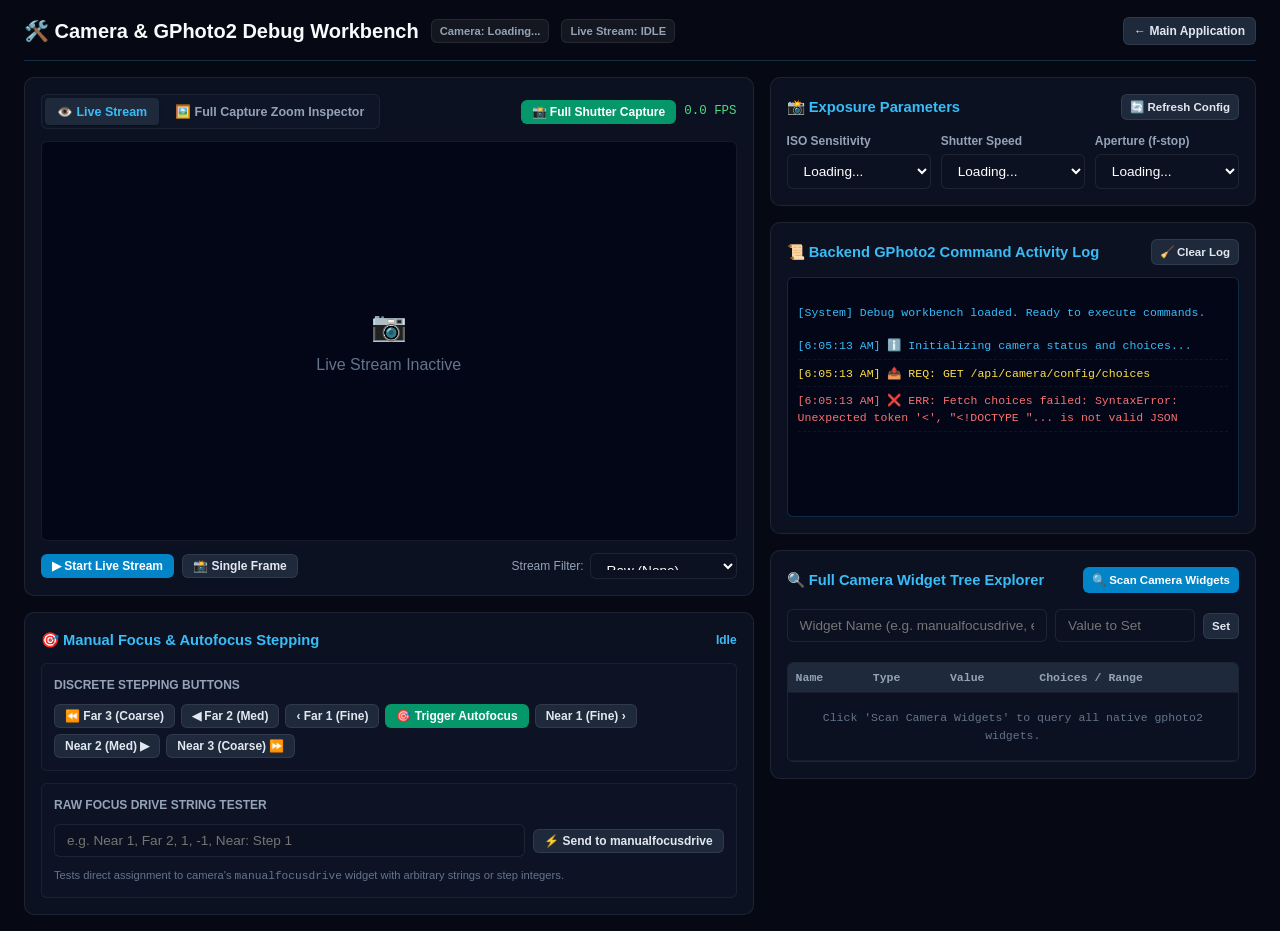
==== frontend/debug_camera.html @ 8d9a1edb "Add debug camera panel" ====
<!DOCTYPE html>
<html lang="en">
<head>
    <meta charset="UTF-8">
    <meta name="viewport" content="width=device-width, initial-scale=1.0">
    <title>CameraCommander — Camera & GPhoto2 Debug Workbench</title>
    <link rel="stylesheet" href="style.css?v=20260815_05">
    <style>
        body {
            background-color: #060913;
            color: #f1f5f9;
            margin: 0;
            padding: 16px 24px;
            font-family: var(--font-sans, system-ui, -apple-system, sans-serif);
        }
        .debug-header {
            display: flex;
            justify-content: space-between;
            align-items: center;
            padding-bottom: 14px;
            border-bottom: 1px solid rgba(56, 189, 248, 0.2);
            margin-bottom: 16px;
        }
        .debug-title-wrap {
            display: flex;
            align-items: center;
            gap: 12px;
        }
        .debug-title-wrap h1 {
            font-size: 1.25rem;
            font-weight: 700;
            margin: 0;
            color: #f8fafc;
        }
        .debug-grid {
            display: grid;
            grid-template-columns: 1.2fr 0.8fr;
            gap: 16px;
        }
        .debug-card {
            background: #0b1120;
            border: 1px solid var(--border-color);
            border-radius: var(--radius-md);
            padding: 16px;
            display: flex;
            flex-direction: column;
            gap: 12px;
        }
        .debug-card h3 {
            font-size: 0.92rem;
            font-weight: 600;
            margin: 0;
            color: #38bdf8;
            display: flex;
            justify-content: space-between;
            align-items: center;
        }
        .viewport-tabs {
            display: flex;
            gap: 4px;
            background: rgba(15, 23, 42, 0.8);
            padding: 3px;
            border-radius: var(--radius-sm);
            border: 1px solid rgba(255,255,255,0.06);
        }
        .tab-btn {
            background: transparent;
            border: none;
            color: var(--text-muted);
            font-size: 0.78rem;
            font-weight: 600;
            padding: 6px 12px;
            border-radius: 4px;
            cursor: pointer;
            transition: all 0.15s ease;
        }
        .tab-btn.active {
            background: #1e293b;
            color: #38bdf8;
            box-shadow: 0 1px 3px rgba(0,0,0,0.3);
        }
        .debug-stream-viewport {
            width: 100%;
            height: 400px;
            background: #020617;
            border: 1px solid rgba(255,255,255,0.08);
            border-radius: var(--radius-sm);
            display: flex;
            align-items: center;
            justify-content: center;
            position: relative;
            overflow: hidden;
            user-select: none;
        }
        .debug-stream-viewport canvas {
            max-width: 100%;
            max-height: 100%;
            object-fit: contain;
        }
        .zoomable-capture-wrapper {
            width: 100%;
            height: 100%;
            position: relative;
            overflow: hidden;
            cursor: grab;
            display: flex;
            align-items: center;
            justify-content: center;
            background: #000;
        }
        .zoomable-capture-wrapper:active {
            cursor: grabbing;
        }
        .zoomable-capture-img {
            max-width: none;
            max-height: none;
            transform-origin: 0 0;
            transition: transform 0.05s ease-out;
            position: absolute;
            top: 0;
            left: 0;
            pointer-events: none;
        }
        .capture-hud-overlay {
            position: absolute;
            top: 10px;
            left: 10px;
            background: rgba(15, 23, 42, 0.85);
            backdrop-filter: blur(4px);
            border: 1px solid rgba(255,255,255,0.1);
            border-radius: var(--radius-sm);
            padding: 6px 10px;
            font-size: 0.72rem;
            font-family: var(--font-mono);
            color: #cbd5e1;
            display: flex;
            flex-direction: column;
            gap: 2px;
            z-index: 10;
            pointer-events: none;
        }
        .zoom-controls-floating {
            position: absolute;
            bottom: 10px;
            right: 10px;
            background: rgba(15, 23, 42, 0.88);
            backdrop-filter: blur(6px);
            border: 1px solid rgba(255,255,255,0.12);
            border-radius: var(--radius-sm);
            padding: 4px 6px;
            display: flex;
            align-items: center;
            gap: 4px;
            z-index: 10;
        }
        .zoom-btn {
            background: #1e293b;
            border: 1px solid rgba(255,255,255,0.1);
            color: #f8fafc;
            font-size: 0.72rem;
            padding: 4px 8px;
            border-radius: 3px;
            cursor: pointer;
        }
        .zoom-btn:hover {
            background: #334155;
            color: #38bdf8;
        }
        .debug-focus-panel {
            background: rgba(15, 23, 42, 0.6);
            border: 1px solid rgba(255,255,255,0.06);
            border-radius: var(--radius-sm);
            padding: 12px;
            display: flex;
            flex-direction: column;
            gap: 10px;
        }
        .focus-row {
            display: flex;
            gap: 6px;
            flex-wrap: wrap;
            align-items: center;
        }
        .console-log-box {
            background: #020617;
            border: 1px solid rgba(56, 189, 248, 0.2);
            border-radius: var(--radius-sm);
            padding: 10px;
            font-family: var(--font-mono, monospace);
            font-size: 0.72rem;
            color: #38bdf8;
            height: 240px;
            overflow-y: auto;
            white-space: pre-wrap;
            line-height: 1.45;
        }
        .log-entry {
            margin-bottom: 6px;
            border-bottom: 1px dashed rgba(255,255,255,0.05);
            padding-bottom: 4px;
        }
        .log-req { color: #fde047; }
        .log-res-ok { color: #4ade80; }
        .log-res-err { color: #f87171; }
        .widget-table-wrap {
            max-height: 260px;
            overflow-y: auto;
            border: 1px solid var(--border-color);
            border-radius: var(--radius-sm);
            margin-top: 8px;
        }
        .widget-table {
            width: 100%;
            border-collapse: collapse;
            font-size: 0.72rem;
            font-family: var(--font-mono);
        }
        .widget-table th, .widget-table td {
            padding: 6px 8px;
            border-bottom: 1px solid rgba(255,255,255,0.05);
            text-align: left;
        }
        .widget-table th {
            background: #1e293b;
            color: var(--text-muted);
            position: sticky;
            top: 0;
        }
        .widget-table tr:hover {
            background: rgba(56, 189, 248, 0.08);
        }
        .raw-input-row {
            display: flex;
            gap: 8px;
            align-items: center;
        }
        @media (max-width: 1024px) {
            .debug-grid {
                grid-template-columns: 1fr;
            }
        }
    </style>
</head>
<body>

    <!-- Header -->
    <div class="debug-header">
        <div class="debug-title-wrap">
            <h1>🛠️ Camera & GPhoto2 Debug Workbench</h1>
            <span class="badge" id="dbgCameraModelBadge">Camera: Loading...</span>
            <span class="badge" id="dbgStreamStatusBadge">Live Stream: IDLE</span>
        </div>
        <div style="display:flex; gap:8px;">
            <a href="/" class="btn btn-secondary btn-sm">← Main Application</a>
        </div>
    </div>

    <div class="debug-grid">
        <!-- LEFT COLUMN: Live Stream & Full Capture Zoom Inspection & Focus Controls -->
        <div style="display: flex; flex-direction: column; gap: 16px;">
            
            <!-- Viewport Stage Card (Live Stream OR Full Resolution Capture Inspector) -->
            <div class="debug-card">
                <div style="display: flex; justify-content: space-between; align-items: center; flex-wrap: wrap; gap: 8px;">
                    <div class="viewport-tabs">
                        <button class="tab-btn active" id="tabLiveStream" onclick="switchViewportTab('live')">👁️ Live Stream</button>
                        <button class="tab-btn" id="tabFullCapture" onclick="switchViewportTab('capture')">🖼️ Full Capture Zoom Inspector</button>
                    </div>

                    <div style="display: flex; gap: 8px; align-items: center;">
                        <button class="btn btn-accent btn-sm" id="btnTakeFullCapture" onclick="takeFullDebugCapture()">📸 Full Shutter Capture</button>
                        <span id="dbgFpsLabel" style="font-family: var(--font-mono); font-size: 0.78rem; color: #4ade80;">0.0 FPS</span>
                    </div>
                </div>

                <!-- 1. Live Viewport -->
                <div class="debug-stream-viewport" id="dbgLiveStreamContainer">
                    <canvas id="dbgLiveCanvas" width="640" height="480"></canvas>
                    <div id="dbgPlaceholder" style="position:absolute; text-align:center; color:#64748b;">
                        <div style="font-size:1.8rem; margin-bottom:4px;">📷</div>
                        <div>Live Stream Inactive</div>
                    </div>
                </div>

                <!-- 2. Full Capture Zoom Inspector Viewport -->
                <div class="debug-stream-viewport" id="dbgFullCaptureContainer" style="display: none;">
                    <div class="zoomable-capture-wrapper" id="captureZoomWrapper">
                        <img id="dbgFullCaptureImg" class="zoomable-capture-img" src="" alt="Full Capture" />
                        <div id="dbgCapturePlaceholder" style="text-align:center; color:#64748b;">
                            <div style="font-size:2rem; margin-bottom:6px;">📸</div>
                            <div>No Full Capture Yet</div>
                            <div style="font-size: 0.75rem; margin-top: 4px; color: #475569;">Click "📸 Full Shutter Capture" to take and inspect a full-resolution photo.</div>
                        </div>
                    </div>

                    <!-- Telemetry Overlay -->
                    <div class="capture-hud-overlay" id="dbgCaptureHud" style="display: none;">
                        <div style="color: #38bdf8; font-weight: 600;" id="hudFilename">photo.jpg</div>
                        <div id="hudDimensions">-- × -- px</div>
                        <div id="hudExposure" style="color: #4ade80;">ISO -- | --s | f/--</div>
                    </div>

                    <!-- Floating Zoom Controls -->
                    <div class="zoom-controls-floating" id="dbgZoomControls" style="display: none;">
                        <button class="zoom-btn" id="btnToggleLockZoom" onclick="toggleLockZoom()" title="Keep current zoom level and pan position when taking new shots" style="color: #4ade80; border-color: rgba(74, 222, 128, 0.4);">🔒 Lock Zoom</button>
                        <button class="zoom-btn" onclick="adjustZoom(-0.25)">−</button>
                        <span id="lblZoomLevel" style="font-size: 0.72rem; font-family: var(--font-mono); min-width: 48px; text-align: center; color: #38bdf8;">100%</span>
                        <button class="zoom-btn" onclick="adjustZoom(+0.25)">+</button>
                        <button class="zoom-btn" onclick="setZoom(1.0)">1:1 (100%)</button>
                        <button class="zoom-btn" onclick="setZoom(2.0)">2x</button>
                        <button class="zoom-btn" onclick="setZoom(4.0)">4x</button>
                        <button class="zoom-btn" onclick="fitImageToViewport()">Fit</button>
                        <button class="zoom-btn" onclick="openFullImageExternal()">↗ New Tab</button>
                    </div>
                </div>

                <!-- Viewport Bottom Controls -->
                <div style="display: flex; justify-content: space-between; align-items: center; flex-wrap: wrap; gap: 8px;">
                    <div style="display: flex; gap: 8px;">
                        <button class="btn btn-primary btn-sm" id="btnDbgToggleStream" onclick="toggleDebugStream()">▶ Start Live Stream</button>
                        <button class="btn btn-secondary btn-sm" onclick="fetchSingleDebugFrame()">📸 Single Frame</button>
                    </div>

                    <div style="display: flex; align-items: center; gap: 6px;">
                        <label style="font-size: 0.75rem; color: #94a3b8;">Stream Filter:</label>
                        <select id="dbgFilterMode" class="dropdown dropdown-xs" onchange="dbgEnhanceMode = this.value">
                            <option value="none">Raw (None)</option>
                            <option value="clahe">CLAHE Contrast</option>
                            <option value="gain_gamma">Gain & Gamma</option>
                            <option value="night_vision">Night Green</option>
                            <option value="edges">Edge Assist</option>
                        </select>
                    </div>
                </div>
            </div>

            <!-- Focus Controls & Diagnostic Stepping -->
            <div class="debug-card">
                <h3>
                    <span>🎯 Manual Focus & Autofocus Stepping</span>
                    <span id="dbgFocusStatus" style="font-size: 0.75rem; color: #38bdf8;">Idle</span>
                </h3>

                <div class="debug-focus-panel">
                    <div style="font-size: 0.75rem; font-weight: 600; color: #94a3b8;">DISCRETE STEPPING BUTTONS</div>
                    <div class="focus-row">
                        <button class="btn btn-secondary btn-sm" onclick="sendFocusStep('far', 3)">⏪ Far 3 (Coarse)</button>
                        <button class="btn btn-secondary btn-sm" onclick="sendFocusStep('far', 2)">◀ Far 2 (Med)</button>
                        <button class="btn btn-secondary btn-sm" onclick="sendFocusStep('far', 1)">‹ Far 1 (Fine)</button>
                        <button class="btn btn-accent btn-sm" onclick="sendAutofocus()">🎯 Trigger Autofocus</button>
                        <button class="btn btn-secondary btn-sm" onclick="sendFocusStep('near', 1)">Near 1 (Fine) ›</button>
                        <button class="btn btn-secondary btn-sm" onclick="sendFocusStep('near', 2)">Near 2 (Med) ▶</button>
                        <button class="btn btn-secondary btn-sm" onclick="sendFocusStep('near', 3)">Near 3 (Coarse) ⏩</button>
                    </div>
                </div>

                <!-- Custom Raw Focus Drive Tester -->
                <div class="debug-focus-panel">
                    <div style="font-size: 0.75rem; font-weight: 600; color: #94a3b8;">RAW FOCUS DRIVE STRING TESTER</div>
                    <div class="raw-input-row">
                        <input type="text" id="txtRawFocusValue" class="input-field" placeholder="e.g. Near 1, Far 2, 1, -1, Near: Step 1" style="flex:1;">
                        <button class="btn btn-secondary btn-sm" onclick="sendCustomRawFocus()">⚡ Send to manualfocusdrive</button>
                    </div>
                    <div style="font-size: 0.7rem; color: #64748b;">
                        Tests direct assignment to camera's <code>manualfocusdrive</code> widget with arbitrary strings or step integers.
                    </div>
                </div>

            </div>

        </div>

        <!-- RIGHT COLUMN: Exposure Controls, Raw Widget Inspector, Log Console -->
        <div style="display: flex; flex-direction: column; gap: 16px;">
            
            <!-- Exposure Settings -->
            <div class="debug-card">
                <h3>
                    <span>📸 Exposure Parameters</span>
                    <button class="btn btn-secondary btn-xs" onclick="loadCameraChoices()">🔄 Refresh Config</button>
                </h3>

                <div class="control-grid-3">
                    <div class="control-group">
                        <label>ISO Sensitivity</label>
                        <select id="dbgSelIso" class="dropdown" onchange="setCameraParam('iso', this.value)">
                            <option value="">Loading...</option>
                        </select>
                    </div>
                    <div class="control-group">
                        <label>Shutter Speed</label>
                        <select id="dbgSelShutter" class="dropdown" onchange="setCameraParam('shutter_speed', this.value)">
                            <option value="">Loading...</option>
                        </select>
                    </div>
                    <div class="control-group">
                        <label>Aperture (f-stop)</label>
                        <select id="dbgSelAperture" class="dropdown" onchange="setCameraParam('aperture', this.value)">
                            <option value="">Loading...</option>
                        </select>
                    </div>
                </div>
            </div>

            <!-- Live Command & Response Log Console -->
            <div class="debug-card">
                <h3>
                    <span>📜 Backend GPhoto2 Command Activity Log</span>
                    <button class="btn btn-secondary btn-xs" onclick="clearConsoleLog()">🧹 Clear Log</button>
                </h3>

                <div class="console-log-box" id="dbgConsoleLog">
[System] Debug workbench loaded. Ready to execute commands.
                </div>
            </div>

            <!-- GPhoto2 Full Widget Tree Explorer -->
            <div class="debug-card">
                <h3>
                    <span>🔍 Full Camera Widget Tree Explorer</span>
                    <button class="btn btn-primary btn-xs" onclick="dumpAllCameraWidgets()">🔍 Scan Camera Widgets</button>
                </h3>

                <div class="raw-input-row" style="margin-top: 4px;">
                    <input type="text" id="txtRawWidgetName" class="input-field" placeholder="Widget Name (e.g. manualfocusdrive, eoszoom)" style="flex:1;">
                    <input type="text" id="txtRawWidgetVal" class="input-field" placeholder="Value to Set" style="width: 140px;">
                    <button class="btn btn-secondary btn-xs" onclick="setRawWidgetDirect()">Set</button>
                </div>

                <div class="widget-table-wrap">
                    <table class="widget-table" id="dbgWidgetTable">
                        <thead>
                            <tr>
                                <th>Name</th>
                                <th>Type</th>
                                <th>Value</th>
                                <th>Choices / Range</th>
                            </tr>
                        </thead>
                        <tbody id="dbgWidgetTableBody">
                            <tr><td colspan="4" style="text-align:center; color:#64748b; padding:16px;">Click 'Scan Camera Widgets' to query all native gphoto2 widgets.</td></tr>
                        </tbody>
                    </table>
                </div>
            </div>

        </div>
    </div>

    <script>
        const API_BASE = "";
        let isStreaming = false;
        let dbgEnhanceMode = "none";
        let lastFrameTime = performance.now();
        let fps = 0.0;
        let abortCtrl = null;

        // Capture Zoom & Pan State
        let currentScale = 1.0;
        let panX = 0;
        let panY = 0;
        let isPanning = false;
        let startPanX = 0;
        let startPanY = 0;
        let activeTab = "live";
        let latestPhotoUrl = "";
        let lockZoomOnRecapture = true;
        let hasCapturedImage = false;

        function toggleLockZoom() {
            lockZoomOnRecapture = !lockZoomOnRecapture;
            const btn = document.getElementById("btnToggleLockZoom");
            if (btn) {
                if (lockZoomOnRecapture) {
                    btn.textContent = "🔒 Lock Zoom";
                    btn.style.color = "#4ade80";
                    btn.style.borderColor = "rgba(74, 222, 128, 0.4)";
                } else {
                    btn.textContent = "🔓 Auto-Fit";
                    btn.style.color = "#94a3b8";
                    btn.style.borderColor = "rgba(255, 255, 255, 0.1)";
                }
            }
        }

        function log(msg, type = "info") {
            const box = document.getElementById("dbgConsoleLog");
            if (!box) return;
            const time = new Date().toLocaleTimeString();
            const div = document.createElement("div");
            div.className = "log-entry";

            if (type === "req") {
                div.className += " log-req";
                div.textContent = `[${time}] 📤 REQ: ${msg}`;
            } else if (type === "ok") {
                div.className += " log-res-ok";
                div.textContent = `[${time}] ✅ RES (200): ${msg}`;
            } else if (type === "err") {
                div.className += " log-res-err";
                div.textContent = `[${time}] ❌ ERR: ${msg}`;
            } else {
                div.textContent = `[${time}] ℹ️ ${msg}`;
            }

            box.appendChild(div);
            box.scrollTop = box.scrollHeight;
        }

        function clearConsoleLog() {
            document.getElementById("dbgConsoleLog").innerHTML = "";
            log("Log cleared.");
        }

        function switchViewportTab(tab) {
            activeTab = tab;
            const tabLive = document.getElementById("tabLiveStream");
            const tabCap = document.getElementById("tabFullCapture");
            const contLive = document.getElementById("dbgLiveStreamContainer");
            const contCap = document.getElementById("dbgFullCaptureContainer");

            if (tab === "live") {
                tabLive.classList.add("active");
                tabCap.classList.remove("active");
                contLive.style.display = "flex";
                contCap.style.display = "none";
            } else {
                tabCap.classList.add("active");
                tabLive.classList.remove("active");
                contCap.style.display = "flex";
                contLive.style.display = "none";
                if (!hasCapturedImage || !lockZoomOnRecapture) {
                    fitImageToViewport();
                } else {
                    applyTransform();
                }
            }
        }

        async function initDebugWorkbench() {
            log("Initializing camera status and choices...");
            initCapturePanZoom();
            try {
                const res = await fetch(`${API_BASE}/api/camera/status`);
                if (res.ok) {
                    const data = await res.json();
                    document.getElementById("dbgCameraModelBadge").textContent = `Camera: ${data.model || "Connected"}`;
                    log(`Camera Model: ${data.model || "Unknown"} (Connected: ${data.connected})`);
                    if (data.has_latest_photo) {
                        loadLatestCapturedPhoto(data, false);
                    }
                }
            } catch (e) {
                log(`Camera status check failed: ${e}`, "err");
            }
            await loadCameraChoices();
        }

        async function loadCameraChoices() {
            log("GET /api/camera/config/choices", "req");
            try {
                const res = await fetch(`${API_BASE}/api/camera/config/choices`);
                const data = await res.json();
                if (res.ok) {
                    log(JSON.stringify(data, null, 2), "ok");
                    populateDropdown("dbgSelIso", data.choices?.iso || []);
                    populateDropdown("dbgSelShutter", data.choices?.shutter_speed || []);
                    populateDropdown("dbgSelAperture", data.choices?.aperture || []);

                    const statusRes = await fetch(`${API_BASE}/api/camera/status`);
                    if (statusRes.ok) {
                        const sData = await statusRes.json();
                        if (sData.iso) document.getElementById("dbgSelIso").value = sData.iso;
                        if (sData.shutter_speed) document.getElementById("dbgSelShutter").value = sData.shutter_speed;
                        if (sData.aperture) document.getElementById("dbgSelAperture").value = sData.aperture;
                    }
                } else {
                    log(JSON.stringify(data), "err");
                }
            } catch (e) {
                log(`Fetch choices failed: ${e}`, "err");
            }
        }

        function populateDropdown(elId, choices) {
            const el = document.getElementById(elId);
            if (!el) return;
            el.innerHTML = "";
            choices.forEach(c => {
                const opt = document.createElement("option");
                opt.value = c;
                opt.textContent = c;
                el.appendChild(opt);
            });
        }

        async function setCameraParam(param, value) {
            log(`POST /api/camera/config -> {param: "${param}", value: "${value}"}`, "req");
            try {
                const res = await fetch(`${API_BASE}/api/camera/config`, {
                    method: "POST",
                    headers: { "Content-Type": "application/json" },
                    body: JSON.stringify({ param, value })
                });
                const data = await res.json();
                if (res.ok) {
                    log(JSON.stringify(data), "ok");
                } else {
                    log(JSON.stringify(data), "err");
                    alert(`Failed to set ${param}: ${data.detail?.message || "Error"}`);
                }
            } catch (e) {
                log(`Set config failed: ${e}`, "err");
            }
        }

        // --- FULL SHUTTER CAPTURE & ZOOM INSPECTION ---

        async function takeFullDebugCapture() {
            const btn = document.getElementById("btnTakeFullCapture");
            const originalText = btn.textContent;
            btn.disabled = true;
            btn.textContent = "⏳ Capturing Full Photo...";
            log("POST /api/camera/trigger", "req");

            try {
                const res = await fetch(`${API_BASE}/api/camera/trigger`, { method: "POST" });
                const data = await res.json();
                if (res.ok) {
                    log(JSON.stringify(data, null, 2), "ok");
                    switchViewportTab("capture");
                    loadLatestCapturedPhoto(data, true);
                } else {
                    log(JSON.stringify(data), "err");
                    alert(`Capture failed: ${data.detail?.message || data.message || "Error"}`);
                }
            } catch (e) {
                log(`Capture request error: ${e}`, "err");
            } finally {
                btn.disabled = false;
                btn.textContent = originalText;
            }
        }

        function loadLatestCapturedPhoto(meta, isRecapture = false) {
            const img = document.getElementById("dbgFullCaptureImg");
            const placeholder = document.getElementById("dbgCapturePlaceholder");
            const hud = document.getElementById("dbgCaptureHud");
            const zoomControls = document.getElementById("dbgZoomControls");

            latestPhotoUrl = `${API_BASE}/api/camera/preview/latest?t=${Date.now()}`;
            img.onload = () => {
                placeholder.style.display = "none";
                hud.style.display = "flex";
                zoomControls.style.display = "flex";
                document.getElementById("hudFilename").textContent = meta.filename || meta.latest_photo_filename || "capture.jpg";
                document.getElementById("hudDimensions").textContent = `${img.naturalWidth} × ${img.naturalHeight} px`;

                const iso = document.getElementById("dbgSelIso").value || meta.iso || "--";
                const shutter = document.getElementById("dbgSelShutter").value || meta.shutter_speed || "--";
                const aperture = document.getElementById("dbgSelAperture").value || meta.aperture || "--";
                document.getElementById("hudExposure").textContent = `ISO ${iso} | ${shutter}s | f/${aperture}`;

                if (isRecapture && lockZoomOnRecapture && hasCapturedImage) {
                    // Retain exact current zoom scale and pan position!
                    applyTransform();
                    log(`Updated photo in inspector (${img.naturalWidth}x${img.naturalHeight} px) with zoom locked at ${Math.round(currentScale * 100)}%.`, "ok");
                } else {
                    fitImageToViewport();
                    hasCapturedImage = true;
                    log(`Loaded full capture into inspector (${img.naturalWidth}x${img.naturalHeight} px). Ready for deep zoom.`, "ok");
                }
            };
            img.src = latestPhotoUrl;
        }

        function initCapturePanZoom() {
            const wrapper = document.getElementById("captureZoomWrapper");
            const img = document.getElementById("dbgFullCaptureImg");

            wrapper.addEventListener("mousedown", (e) => {
                if (!img.src) return;
                isPanning = true;
                startPanX = e.clientX - panX;
                startPanY = e.clientY - panY;
            });

            window.addEventListener("mousemove", (e) => {
                if (!isPanning) return;
                panX = e.clientX - startPanX;
                panY = e.clientY - startPanY;
                applyTransform();
            });

            window.addEventListener("mouseup", () => {
                isPanning = false;
            });

            wrapper.addEventListener("wheel", (e) => {
                if (!img.src) return;
                e.preventDefault();

                const rect = wrapper.getBoundingClientRect();
                const mouseX = e.clientX - rect.left;
                const mouseY = e.clientY - rect.top;

                const zoomFactor = e.deltaY < 0 ? 1.18 : 0.85;
                const newScale = Math.max(0.1, Math.min(12.0, currentScale * zoomFactor));

                // Zoom centered around mouse pointer
                panX = mouseX - (mouseX - panX) * (newScale / currentScale);
                panY = mouseY - (mouseY - panY) * (newScale / currentScale);
                currentScale = newScale;

                applyTransform();
            }, { passive: false });
        }

        function applyTransform() {
            const img = document.getElementById("dbgFullCaptureImg");
            img.style.transform = `translate(${panX}px, ${panY}px) scale(${currentScale})`;
            const lbl = document.getElementById("lblZoomLevel");
            if (lbl) lbl.textContent = `${Math.round(currentScale * 100)}%`;
        }

        function adjustZoom(delta) {
            const newScale = Math.max(0.1, Math.min(12.0, currentScale + delta));
            setZoom(newScale);
        }

        function setZoom(scale) {
            const wrapper = document.getElementById("captureZoomWrapper");
            const img = document.getElementById("dbgFullCaptureImg");
            if (!img.naturalWidth) return;

            const rect = wrapper.getBoundingClientRect();
            const centerX = rect.width / 2;
            const centerY = rect.height / 2;

            panX = centerX - (centerX - panX) * (scale / currentScale);
            panY = centerY - (centerY - panY) * (scale / currentScale);
            currentScale = scale;
            applyTransform();
        }

        function fitImageToViewport() {
            const wrapper = document.getElementById("captureZoomWrapper");
            const img = document.getElementById("dbgFullCaptureImg");
            if (!img.naturalWidth || !wrapper) return;

            const rect = wrapper.getBoundingClientRect();
            const scaleX = rect.width / img.naturalWidth;
            const scaleY = rect.height / img.naturalHeight;
            currentScale = Math.min(scaleX, scaleY, 1.0) * 0.95;

            panX = (rect.width - img.naturalWidth * currentScale) / 2;
            panY = (rect.height - img.naturalHeight * currentScale) / 2;
            applyTransform();
        }

        function openFullImageExternal() {
            if (latestPhotoUrl) {
                window.open(latestPhotoUrl, "_blank");
            }
        }

        // --- FOCUS STEPPING ---

        async function sendFocusStep(direction, stepSize) {
            const statusEl = document.getElementById("dbgFocusStatus");
            if (statusEl) statusEl.textContent = `Stepping ${direction} ${stepSize}...`;
            log(`POST /api/camera/focus/step -> {direction: "${direction}", step_size: ${stepSize}}`, "req");

            try {
                const res = await fetch(`${API_BASE}/api/camera/focus/step`, {
                    method: "POST",
                    headers: { "Content-Type": "application/json" },
                    body: JSON.stringify({ direction, step_size: stepSize })
                });
                const data = await res.json();
                if (res.ok) {
                    log(JSON.stringify(data), "ok");
                    if (statusEl) statusEl.textContent = `${direction.toUpperCase()} ${stepSize} OK (widget: ${data.widget || "manualfocusdrive"}, value: ${data.applied_value})`;
                } else {
                    log(JSON.stringify(data), "err");
                    if (statusEl) statusEl.textContent = `ERR: ${data.detail?.message || "Failed"}`;
                }
            } catch (e) {
                log(`Focus step error: ${e}`, "err");
                if (statusEl) statusEl.textContent = "Error";
            }
        }

        async function sendAutofocus() {
            log("POST /api/camera/focus/autofocus", "req");
            try {
                const res = await fetch(`${API_BASE}/api/camera/focus/autofocus`, { method: "POST" });
                const data = await res.json();
                if (res.ok) {
                    log(JSON.stringify(data), "ok");
                } else {
                    log(JSON.stringify(data), "err");
                }
            } catch (e) {
                log(`Autofocus error: ${e}`, "err");
            }
        }

        async function sendCustomRawFocus() {
            const val = document.getElementById("txtRawFocusValue").value.trim();
            if (!val) {
                alert("Enter a value to set on manualfocusdrive");
                return;
            }
            log(`POST /api/debug/camera/set-raw-widget -> {widget_name: "manualfocusdrive", value: "${val}"}`, "req");
            try {
                const res = await fetch(`${API_BASE}/api/debug/camera/set-raw-widget`, {
                    method: "POST",
                    headers: { "Content-Type": "application/json" },
                    body: JSON.stringify({ widget_name: "manualfocusdrive", value: val })
                });
                const data = await res.json();
                if (res.ok) {
                    log(JSON.stringify(data), "ok");
                } else {
                    log(JSON.stringify(data), "err");
                }
            } catch (e) {
                log(`Custom focus drive error: ${e}`, "err");
            }
        }

        async function dumpAllCameraWidgets() {
            log("GET /api/debug/camera/widgets", "req");
            const tbody = document.getElementById("dbgWidgetTableBody");
            tbody.innerHTML = '<tr><td colspan="4" style="text-align:center; padding:12px;">Querying camera configuration tree...</td></tr>';

            try {
                const res = await fetch(`${API_BASE}/api/debug/camera/widgets`);
                const data = await res.json();
                if (res.ok) {
                    log(`Found ${data.count || 0} widgets.`, "ok");
                    tbody.innerHTML = "";
                    (data.widgets || []).forEach(w => {
                        const tr = document.createElement("tr");
                        const choicesStr = (w.choices && w.choices.length > 0) ? w.choices.join(", ") : "--";
                        tr.innerHTML = `
                            <td style="color:#38bdf8; font-weight:600; cursor:pointer;" onclick="fillRawWidget('${w.name}', '${w.value || ""}')" title="Click to fill raw setter">${w.name}</td>
                            <td>${w.type}</td>
                            <td style="color:#4ade80;">${w.value || "--"}</td>
                            <td style="color:#94a3b8; max-width:240px; overflow:hidden; text-overflow:ellipsis; white-space:nowrap;" title="${choicesStr}">${choicesStr}</td>
                        `;
                        tbody.appendChild(tr);
                    });
                } else {
                    log(JSON.stringify(data), "err");
                    tbody.innerHTML = `<tr><td colspan="4" style="color:#f87171; text-align:center;">Error: ${data.detail?.message || "Failed"}</td></tr>`;
                }
            } catch (e) {
                log(`Widget dump error: ${e}`, "err");
            }
        }

        function fillRawWidget(name, val) {
            document.getElementById("txtRawWidgetName").value = name;
            document.getElementById("txtRawWidgetVal").value = val;
        }

        async function setRawWidgetDirect() {
            const name = document.getElementById("txtRawWidgetName").value.trim();
            const val = document.getElementById("txtRawWidgetVal").value.trim();
            if (!name) {
                alert("Enter widget name");
                return;
            }
            log(`POST /api/debug/camera/set-raw-widget -> {widget_name: "${name}", value: "${val}"}`, "req");
            try {
                const res = await fetch(`${API_BASE}/api/debug/camera/set-raw-widget`, {
                    method: "POST",
                    headers: { "Content-Type": "application/json" },
                    body: JSON.stringify({ widget_name: name, value: val })
                });
                const data = await res.json();
                if (res.ok) {
                    log(JSON.stringify(data), "ok");
                } else {
                    log(JSON.stringify(data), "err");
                }
            } catch (e) {
                log(`Set raw widget error: ${e}`, "err");
            }
        }

        // --- LIVE STREAM LOOP ---

        async function toggleDebugStream() {
            if (isStreaming) {
                stopDebugStream();
            } else {
                startDebugStream();
            }
        }

        async function startDebugStream() {
            log("POST /api/camera/preview/start", "req");
            try {
                const res = await fetch(`${API_BASE}/api/camera/preview/start`, {
                    method: "POST",
                    headers: { "Content-Type": "application/json" },
                    body: JSON.stringify({ gain: 1.0 })
                });
                if (res.ok) {
                    isStreaming = true;
                    document.getElementById("btnDbgToggleStream").textContent = "⏹ Stop Live Stream";
                    document.getElementById("dbgPlaceholder").style.display = "none";
                    document.getElementById("dbgStreamStatusBadge").textContent = "Live Stream: STREAMING";
                    abortCtrl = new AbortController();
                    runDebugStreamLoop();
                    log("Live view stream started.", "ok");
                } else {
                    const data = await res.json();
                    log(JSON.stringify(data), "err");
                }
            } catch (e) {
                log(`Stream start error: ${e}`, "err");
            }
        }

        async function stopDebugStream() {
            isStreaming = false;
            if (abortCtrl) {
                abortCtrl.abort();
                abortCtrl = null;
            }
            log("POST /api/camera/preview/stop", "req");
            try {
                await fetch(`${API_BASE}/api/camera/preview/stop`, { method: "POST" });
            } catch (e) {}
            document.getElementById("btnDbgToggleStream").textContent = "▶ Start Live Stream";
            document.getElementById("dbgPlaceholder").style.display = "block";
            document.getElementById("dbgStreamStatusBadge").textContent = "Live Stream: IDLE";
            document.getElementById("dbgFpsLabel").textContent = "0.0 FPS";
        }

        async function fetchSingleDebugFrame() {
            log("GET /api/camera/preview/frame (Single)", "req");
            const canvas = document.getElementById("dbgLiveCanvas");
            const ctx = canvas.getContext("2d");
            try {
                const res = await fetch(`${API_BASE}/api/camera/preview/frame?t=${Date.now()}`);
                if (res.ok) {
                    const blob = await res.blob();
                    const bitmap = await createImageBitmap(blob);
                    canvas.width = bitmap.width;
                    canvas.height = bitmap.height;
                    ctx.drawImage(bitmap, 0, 0);
                    bitmap.close();
                    document.getElementById("dbgPlaceholder").style.display = "none";
                    log(`Single frame captured: ${canvas.width}x${canvas.height} px`, "ok");
                } else {
                    log("Single frame fetch failed", "err");
                }
            } catch (e) {
                log(`Single frame error: ${e}`, "err");
            }
        }

        async function runDebugStreamLoop() {
            const canvas = document.getElementById("dbgLiveCanvas");
            const ctx = canvas.getContext("2d");

            while (isStreaming) {
                try {
                    const res = await fetch(`${API_BASE}/api/camera/preview/frame?t=${Date.now()}`, {
                        signal: abortCtrl ? abortCtrl.signal : undefined
                    });
                    if (res.ok) {
                        const blob = await res.blob();
                        const bitmap = await createImageBitmap(blob);
                        if (canvas.width !== bitmap.width || canvas.height !== bitmap.height) {
                            canvas.width = bitmap.width;
                            canvas.height = bitmap.height;
                        }
                        ctx.drawImage(bitmap, 0, 0);
                        bitmap.close();

                        const now = performance.now();
                        const delta = now - lastFrameTime;
                        lastFrameTime = now;
                        if (delta > 0) {
                            fps = 0.8 * fps + 0.2 * (1000 / delta);
                            document.getElementById("dbgFpsLabel").textContent = `${fps.toFixed(1)} FPS`;
                        }
                    }
                } catch (err) {
                    if (err.name !== "AbortError") {
                        console.debug("Debug stream frame error:", err);
                    }
                }
                await new Promise(r => setTimeout(r, 65));
            }
        }

        window.onload = initDebugWorkbench;
    </script>
</body>
</html>
---- frontend/style.css ----
/* ==========================================================================
   CameraCommander Studio - Design System & Stylesheet
   ========================================================================== */

:root {
    --bg-primary: #090d16;
    --bg-secondary: #0f172a;
    --bg-card: rgba(17, 24, 39, 0.75);
    --bg-card-hover: rgba(30, 41, 59, 0.85);
    --border-color: rgba(255, 255, 255, 0.08);
    --border-highlight: rgba(56, 189, 248, 0.35);

    --text-main: #f8fafc;
    --text-muted: #94a3b8;
    --text-dim: #64748b;

    --accent-cyan: #38bdf8;
    --accent-emerald: #34d399;
    --accent-indigo: #818cf8;
    --accent-amber: #fbbf24;
    --accent-rose: #f43f5e;

    --font-sans: 'Inter', -apple-system, BlinkMacSystemFont, 'Segoe UI', Roboto, sans-serif;
    --font-mono: 'JetBrains Mono', monospace;

    --radius-sm: 6px;
    --radius-md: 10px;
    --radius-lg: 14px;

    --shadow-card: 0 4px 20px -2px rgba(0, 0, 0, 0.5);
    --transition-fast: 0.15s ease;
    --transition-normal: 0.25s cubic-bezier(0.4, 0, 0.2, 1);
}

* {
    box-sizing: border-box;
    margin: 0;
    padding: 0;
}

body {
    background-color: var(--bg-primary);
    color: var(--text-main);
    font-family: var(--font-sans);
    line-height: 1.5;
    -webkit-font-smoothing: antialiased;
    min-height: 100vh;
    overflow-x: hidden;
}

.app-container {
    max-width: 1320px;
    margin: 0 auto;
    padding: 12px 16px 40px;
    display: flex;
    flex-direction: column;
    gap: 12px;
}

/* ==========================================================================
   Header & Status Bar
   ========================================================================== */

.app-header {
    display: flex;
    align-items: center;
    justify-content: space-between;
    padding: 10px 16px;
    background: var(--bg-secondary);
    border: 1px solid var(--border-color);
    border-radius: var(--radius-lg);
    box-shadow: var(--shadow-card);
    backdrop-filter: blur(8px);
    position: sticky;
    top: 8px;
    z-index: 100;
}

.header-left .logo {
    display: flex;
    align-items: center;
    gap: 10px;
}

.logo .icon {
    font-size: 1.5rem;
}

.brand {
    display: flex;
    flex-direction: column;
}

.brand-title {
    font-weight: 700;
    font-size: 1.05rem;
    letter-spacing: -0.02em;
    color: #fff;
}

.brand-sub {
    font-size: 0.7rem;
    color: var(--accent-cyan);
    font-weight: 600;
    text-transform: uppercase;
    letter-spacing: 0.08em;
}

.status-badges {
    display: flex;
    align-items: center;
    gap: 8px;
    flex-wrap: wrap;
}

.status-badge {
    display: inline-flex;
    align-items: center;
    gap: 6px;
    padding: 4px 10px;
    background: rgba(0, 0, 0, 0.4);
    border: 1px solid var(--border-color);
    border-radius: var(--radius-sm);
    font-size: 0.75rem;
    font-weight: 600;
    color: var(--text-muted);
}

.status-badge .dot {
    width: 7px;
    height: 7px;
    border-radius: 50%;
    background: var(--text-dim);
}

.status-badge.connected .dot {
    background: var(--accent-emerald);
    box-shadow: 0 0 8px var(--accent-emerald);
}

.status-badge.confirmed {
    color: #34d399;
    border-color: rgba(52, 211, 153, 0.3);
}

.status-badge.confirmed .dot {
    background: #34d399;
    box-shadow: 0 0 8px #34d399;
}

.status-badge.unconfirmed {
    color: var(--accent-amber);
    border-color: rgba(251, 191, 36, 0.3);
}

.status-badge.unconfirmed .dot {
    background: var(--accent-amber);
}

.mode-badge {
    color: var(--accent-cyan);
    border-color: rgba(56, 189, 248, 0.3);
    font-family: var(--font-mono);
}

/* ==========================================================================
   Stepper Navigation
   ========================================================================== */

.stepper-nav {
    display: grid;
    grid-template-columns: repeat(5, 1fr);
    gap: 8px;
    background: rgba(15, 23, 42, 0.5);
    padding: 6px;
    border-radius: var(--radius-md);
    border: 1px solid var(--border-color);
}

.step-btn {
    display: flex;
    align-items: center;
    justify-content: center;
    gap: 8px;
    padding: 10px 12px;
    background: transparent;
    border: 1px solid transparent;
    border-radius: var(--radius-sm);
    color: var(--text-muted);
    font-family: var(--font-sans);
    font-size: 0.85rem;
    font-weight: 600;
    cursor: pointer;
    transition: var(--transition-fast);
}

.step-btn:hover {
    background: rgba(255, 255, 255, 0.04);
    color: var(--text-main);
}

.step-btn.active {
    background: rgba(56, 189, 248, 0.12);
    border-color: rgba(56, 189, 248, 0.4);
    color: var(--accent-cyan);
}

.step-btn.completed {
    color: var(--accent-emerald);
}

.step-num {
    display: inline-flex;
    align-items: center;
    justify-content: center;
    width: 22px;
    height: 22px;
    border-radius: 50%;
    background: rgba(255, 255, 255, 0.08);
    font-size: 0.75rem;
    font-family: var(--font-mono);
}

.step-btn.active .step-num {
    background: var(--accent-cyan);
    color: #04111d;
    font-weight: 700;
}

.step-btn.completed .step-num {
    background: rgba(52, 211, 153, 0.2);
    color: var(--accent-emerald);
    border: 1px solid var(--accent-emerald);
}

/* ==========================================================================
   2-Column Studio Layout
   ========================================================================== */

.studio-layout {
    display: grid;
    grid-template-columns: 1.2fr 0.8fr;
    gap: 16px;
    align-items: start;
}

.studio-left-pane {
    display: flex;
    flex-direction: column;
    gap: 12px;
    min-width: 0;
}

.studio-right-pane {
    display: flex;
    flex-direction: column;
    gap: 12px;
    position: sticky;
    top: 68px;
}

.step-panel {
    display: none;
    flex-direction: column;
    gap: 12px;
    animation: fadeIn 0.2s ease-out;
}

.step-panel.active {
    display: flex;
}

@keyframes fadeIn {
    from { opacity: 0; transform: translateY(4px); }
    to { opacity: 1; transform: translateY(0); }
}

.panel-header {
    display: flex;
    justify-content: space-between;
    align-items: center;
    gap: 12px;
    padding: 2px 0;
    flex-wrap: wrap;
}

.panel-header h2 {
    font-size: 1.15rem;
    font-weight: 700;
    letter-spacing: -0.02em;
}

.panel-desc {
    font-size: 0.8rem;
    color: var(--text-muted);
    margin-top: 1px;
}

.step-nav-actions {
    display: flex;
    gap: 8px;
}

@media (max-width: 1040px) {
    .studio-layout {
        grid-template-columns: 1fr;
    }
    .studio-right-pane {
        position: static;
    }
    .stepper-nav {
        grid-template-columns: repeat(5, 1fr);
    }
}

@media (max-width: 640px) {
    .stepper-nav {
        grid-template-columns: repeat(3, 1fr);
    }
    .stepper-nav .step-btn:nth-child(n+4) {
        grid-column: span 1;
    }
}

@media (max-width: 640px) {
    .stepper-nav {
        grid-template-columns: repeat(2, 1fr);
    }
    .stepper-nav .step-btn:last-child {
        grid-column: span 2;
    }
    .step-label {
        display: inline;
    }
}

/* ==========================================================================
   Cards & Layout
   ========================================================================== */

.card {
    background: var(--bg-card);
    border: 1px solid var(--border-color);
    border-radius: var(--radius-lg);
    padding: 16px;
    box-shadow: var(--shadow-card);
    display: flex;
    flex-direction: column;
    gap: 12px;
    backdrop-filter: blur(10px);
}

.card-title-row {
    display: flex;
    justify-content: space-between;
    align-items: center;
    gap: 8px;
}

.card h3 {
    font-size: 1rem;
    font-weight: 600;
    color: #fff;
}

.card h4 {
    font-size: 0.85rem;
    font-weight: 600;
    color: var(--text-muted);
    text-transform: uppercase;
    letter-spacing: 0.05em;
}

.badge {
    display: inline-flex;
    align-items: center;
    padding: 3px 8px;
    background: rgba(255, 255, 255, 0.06);
    border: 1px solid var(--border-color);
    border-radius: var(--radius-sm);
    font-size: 0.7rem;
    font-weight: 600;
    color: var(--text-muted);
}

.badge.success {
    background: rgba(52, 211, 153, 0.15);
    border-color: rgba(52, 211, 153, 0.4);
    color: var(--accent-emerald);
}

.badge.danger {
    background: rgba(244, 63, 94, 0.15);
    border-color: rgba(244, 63, 94, 0.4);
    color: var(--accent-rose);
}

/* ==========================================================================
   Metrics & Telemetry
   ========================================================================== */

.metric-row {
    display: flex;
    gap: 10px;
}

.metric-box {
    flex: 1;
    background: rgba(0, 0, 0, 0.3);
    border: 1px solid var(--border-color);
    border-radius: var(--radius-sm);
    padding: 8px 12px;
    display: flex;
    flex-direction: column;
}

.metric-label {
    font-size: 0.7rem;
    font-weight: 600;
    text-transform: uppercase;
    letter-spacing: 0.05em;
    color: var(--text-muted);
}

.metric-val {
    font-size: 1.15rem;
    font-weight: 700;
    font-family: var(--font-mono);
    color: #fff;
    margin-top: 2px;
}

.mono-sub {
    font-family: var(--font-mono);
    font-size: 0.8rem;
    color: var(--text-muted);
}

/* ==========================================================================
   D-Pad Jog Controls
   ========================================================================== */

/* ==========================================================================
   Side-by-Side Studio Controls (Filters Left, Small D-Pad Right)
   ========================================================================== */

.studio-controls-split {
    display: grid;
    grid-template-columns: 1fr 1fr;
    gap: 8px;
    background: rgba(15, 23, 42, 0.4);
    border: 1px solid var(--border-color);
    border-radius: var(--radius-sm);
    padding: 8px;
    align-items: stretch;
}

.filter-col, .jog-col {
    display: flex;
    flex-direction: column;
    gap: 4px;
    min-width: 0;
}

.filter-col {
    border-right: 1px solid rgba(255, 255, 255, 0.08);
    padding-right: 8px;
}

.split-col-header {
    display: flex;
    justify-content: space-between;
    align-items: center;
    margin-bottom: 2px;
}

.split-col-header h4 {
    font-size: 0.75rem;
    font-weight: 700;
    color: var(--text-main);
    letter-spacing: -0.01em;
}

.mini-angles {
    display: flex;
    gap: 4px;
    font-family: var(--font-mono);
    font-size: 0.7rem;
    color: var(--text-muted);
}

.mini-angles strong {
    color: var(--accent-cyan);
}

.control-group-xs {
    display: flex;
    flex-direction: column;
    gap: 1px;
}

.control-group-xs label {
    font-size: 0.65rem;
    font-weight: 600;
    color: var(--text-muted);
}

.slider-label-row {
    display: flex;
    justify-content: space-between;
    align-items: center;
}

.mono-sub-xs {
    font-family: var(--font-mono);
    font-size: 0.65rem;
    color: var(--accent-cyan);
}

.dropdown-xs {
    padding: 3px 6px;
    font-size: 0.75rem;
    height: 26px;
}

.slider-xs {
    height: 4px;
    accent-color: var(--accent-cyan);
    margin: 2px 0;
}

.mini-histogram-box {
    margin-top: 4px;
    background: #020617;
    border: 1px solid rgba(255, 255, 255, 0.08);
    border-radius: 3px;
    padding: 2px;
    display: flex;
    align-items: center;
    justify-content: center;
}

.mini-histogram-box #canvasHistogram {
    width: 100%;
    height: 22px;
    display: block;
}

/* ==========================================================================
   Small D-Pad Jog Controls
   ========================================================================== */

.dpad-wrapper-sm {
    display: flex;
    justify-content: center;
    padding: 2px 0;
}

.dpad-grid-sm {
    display: grid;
    grid-template-columns: repeat(3, 34px);
    grid-template-rows: repeat(3, 34px);
    gap: 3px;
}

.dpad-btn-sm {
    display: flex;
    align-items: center;
    justify-content: center;
    font-size: 0.8rem;
    background: #1e293b;
    border: 1px solid rgba(255, 255, 255, 0.12);
    color: #f8fafc;
    border-radius: 4px;
    cursor: pointer;
    user-select: none;
    padding: 0;
    transition: var(--transition-fast);
}

.dpad-btn-sm:hover {
    background: #334155;
    border-color: var(--accent-cyan);
}

.dpad-btn-sm:active {
    transform: scale(0.92);
    background: var(--accent-cyan);
    color: #04111d;
}

.dpad-up { grid-column: 2; grid-row: 1; }
.dpad-left { grid-column: 1; grid-row: 2; }
.dpad-center { grid-column: 2; grid-row: 2; background: #0f172a; font-size: 0.75rem; }
.dpad-right { grid-column: 3; grid-row: 2; }
.dpad-down { grid-column: 2; grid-row: 3; }

.segmented-control-xs {
    padding: 1px;
    gap: 1px;
    margin-top: 2px;
}

.segmented-control-xs .segment {
    padding: 3px 2px;
    font-size: 0.65rem;
    font-family: var(--font-mono);
}

.btn-xs {
    padding: 3px 6px;
    font-size: 0.7rem;
}

.btn-row-sm {
    display: flex;
    gap: 4px;
}

/* ==========================================================================
   Forms, Inputs & Segmented Controls
   ========================================================================== */

.control-group {
    display: flex;
    flex-direction: column;
    gap: 4px;
}

.control-group label {
    font-size: 0.75rem;
    font-weight: 600;
    color: var(--text-muted);
}

.control-group-sm {
    display: flex;
    flex-direction: column;
    gap: 2px;
}

.control-group-sm label {
    font-size: 0.7rem;
    font-weight: 600;
    color: var(--text-muted);
}

.control-grid-2 {
    display: grid;
    grid-template-columns: 1fr 1fr;
    gap: 10px;
}

.control-grid-3 {
    display: grid;
    grid-template-columns: repeat(3, 1fr);
    gap: 10px;
}

.input-field, .dropdown {
    background: #0b1120;
    border: 1px solid var(--border-color);
    border-radius: var(--radius-sm);
    padding: 8px 12px;
    font-family: var(--font-sans);
    font-size: 0.85rem;
    color: #fff;
    outline: none;
    transition: var(--transition-fast);
}

.input-field:focus, .dropdown:focus {
    border-color: var(--accent-cyan);
    box-shadow: 0 0 0 2px rgba(56, 189, 248, 0.2);
}

.textarea-field {
    resize: vertical;
    min-height: 70px;
}

.segmented-control {
    display: flex;
    background: #0b1120;
    border: 1px solid var(--border-color);
    border-radius: var(--radius-sm);
    padding: 2px;
    gap: 2px;
}

.segmented-control .segment {
    flex: 1;
    background: transparent;
    border: none;
    border-radius: 4px;
    padding: 6px 8px;
    font-size: 0.75rem;
    font-weight: 600;
    color: var(--text-muted);
    cursor: pointer;
    transition: var(--transition-fast);
}

.segmented-control .segment.active {
    background: #1e293b;
    color: var(--accent-cyan);
}

/* ==========================================================================
   Buttons
   ========================================================================== */

.btn {
    display: inline-flex;
    align-items: center;
    justify-content: center;
    gap: 6px;
    padding: 8px 14px;
    border-radius: var(--radius-sm);
    font-family: var(--font-sans);
    font-size: 0.85rem;
    font-weight: 600;
    cursor: pointer;
    border: 1px solid transparent;
    transition: var(--transition-fast);
    text-decoration: none;
    user-select: none;
}

.btn:hover:not(:disabled) {
    transform: translateY(-1px);
}

.btn:active:not(:disabled) {
    transform: translateY(0);
}

.btn:disabled {
    opacity: 0.4;
    cursor: not-allowed;
}

.btn-primary {
    background: #0284c7;
    color: #fff;
}
.btn-primary:hover:not(:disabled) {
    background: #0369a1;
}

.btn-accent {
    background: #059669;
    color: #fff;
}
.btn-accent:hover:not(:disabled) {
    background: #047857;
}

.btn-secondary {
    background: #1e293b;
    border-color: var(--border-color);
    color: #e2e8f0;
}
.btn-secondary:hover:not(:disabled) {
    background: #334155;
}

.btn-danger {
    background: #e11d48;
    color: #fff;
}
.btn-danger:hover:not(:disabled) {
    background: #be123c;
}

.btn-sm {
    padding: 4px 10px;
    font-size: 0.75rem;
}

.btn-lg {
    padding: 12px 20px;
    font-size: 1rem;
}

.btn-block {
    width: 100%;
}

.btn-row {
    display: flex;
    gap: 8px;
}

.flex-1 {
    flex: 1;
}

.action-btn-group {
    display: flex;
    flex-direction: column;
    gap: 8px;
}

/* ==========================================================================
   Live Framing Preview & Night Processing
   ========================================================================== */

.preview-viewport-box {
    position: relative;
    width: 100%;
    height: 190px;
    background: #020617;
    border-radius: var(--radius-md);
    overflow: hidden;
    display: flex;
    align-items: center;
    justify-content: center;
    border: 1px solid var(--border-color);
}

.stream-img, .enhanced-canvas {
    width: 100%;
    height: 100%;
    object-fit: contain;
    display: block;
}

.placeholder-box {
    display: flex;
    flex-direction: column;
    align-items: center;
    justify-content: center;
    gap: 8px;
    color: var(--text-dim);
    font-size: 0.85rem;
}

.placeholder-icon {
    font-size: 2rem;
    opacity: 0.6;
}

.enhancement-drawer {
    background: rgba(15, 23, 42, 0.6);
    border: 1px solid var(--border-color);
    border-radius: var(--radius-sm);
    padding: 8px;
    margin-top: 4px;
}

.drawer-summary {
    font-size: 0.8rem;
    font-weight: 600;
    color: var(--text-muted);
    cursor: pointer;
    user-select: none;
    outline: none;
    transition: var(--transition-fast);
}

.drawer-summary:hover {
    color: var(--accent-cyan);
}

.histogram-card {
    background: rgba(2, 6, 23, 0.7);
    border: 1px solid var(--border-color);
    border-radius: var(--radius-sm);
    padding: 4px 8px;
}

.histogram-header {
    display: flex;
    justify-content: space-between;
    align-items: center;
    font-size: 0.7rem;
    color: var(--text-muted);
    font-weight: 600;
    margin-bottom: 2px;
}

#canvasHistogram {
    width: 100%;
    height: 38px;
    display: block;
    border-radius: 4px;
    background: #020617;
}

.enhancement-controls {
    background: transparent;
    border: none;
    padding: 0;
    display: flex;
    flex-direction: column;
    gap: 6px;
}

.enhancement-header {
    display: flex;
    justify-content: space-between;
    align-items: center;
}

.enhancement-grid {
    display: grid;
    grid-template-columns: 1fr 1fr;
    gap: 6px;
}

.telemetry-footer {
    display: flex;
    justify-content: space-between;
    font-size: 0.75rem;
    color: var(--text-muted);
    font-family: var(--font-mono);
    padding-top: 4px;
}

/* ==========================================================================
   Trajectory Curve & Keyframe Table
   ========================================================================== */

.current-rig-badge {
    background: rgba(0, 0, 0, 0.4);
    border: 1px solid var(--border-color);
    border-radius: var(--radius-sm);
    padding: 6px 10px;
    font-size: 0.75rem;
    color: var(--text-muted);
}

.track-tabs-row {
    display: flex;
    gap: 8px;
    margin: 4px 0 6px 0;
}

.btn-track-tab {
    flex: 1;
    display: flex;
    align-items: center;
    justify-content: center;
    gap: 8px;
    background: rgba(15, 23, 42, 0.6);
    border: 1px solid var(--border-color);
    border-radius: var(--radius-sm);
    padding: 8px 12px;
    font-size: 0.8rem;
    font-weight: 500;
    color: var(--text-muted);
    cursor: pointer;
    transition: all 0.15s ease;
}

.btn-track-tab:hover {
    background: rgba(30, 41, 59, 0.8);
    color: #fff;
}

.btn-track-tab.active#tabTrackPan {
    background: rgba(56, 189, 248, 0.15);
    border-color: var(--accent-cyan);
    color: var(--accent-cyan);
    font-weight: 600;
}

.btn-track-tab.active#tabTrackTilt {
    background: rgba(52, 211, 153, 0.15);
    border-color: var(--accent-emerald);
    color: var(--accent-emerald);
    font-weight: 600;
}

.track-dot {
    width: 8px;
    height: 8px;
    border-radius: 50%;
}

.pan-dot { background: var(--accent-cyan); }
.tilt-dot { background: var(--accent-emerald); }

.table-wrapper {
    overflow-x: auto;
    border: 1px solid var(--border-color);
    border-radius: var(--radius-md);
    background: rgba(2, 6, 23, 0.4);
    max-height: 280px;
}

.keyframe-table {
    width: 100%;
    border-collapse: collapse;
    font-size: 0.8rem;
    text-align: left;
}

.keyframe-table th {
    background: #0f172a;
    padding: 8px 10px;
    font-weight: 600;
    color: var(--text-muted);
    border-bottom: 1px solid var(--border-color);
    position: sticky;
    top: 0;
    z-index: 2;
}

.keyframe-table td {
    padding: 6px 10px;
    border-bottom: 1px solid rgba(255, 255, 255, 0.04);
    vertical-align: middle;
}

.keyframe-table tr {
    cursor: pointer;
    transition: background 0.15s ease;
}

.keyframe-table tr:hover {
    background: rgba(255, 255, 255, 0.04);
}

.keyframe-table tr.selected {
    background: rgba(56, 189, 248, 0.12) !important;
    border-left: 3px solid var(--accent-cyan);
}

.keyframe-table input, .keyframe-table select {
    background: #020617;
    border: 1px solid var(--border-color);
    border-radius: 4px;
    padding: 3px 6px;
    color: #fff;
    font-family: var(--font-mono);
    font-size: 0.75rem;
    width: 70px;
}

.keyframe-table input:focus, .keyframe-table select:focus {
    border-color: var(--accent-cyan);
    outline: none;
}

.keyframe-badge {
    display: inline-flex;
    align-items: center;
    gap: 4px;
    padding: 2px 6px;
    border-radius: 4px;
    font-size: 0.7rem;
    font-family: var(--font-mono);
    font-weight: 600;
}

.keyframe-badge.start {
    background: rgba(56, 189, 248, 0.2);
    color: #38bdf8;
    border: 1px solid rgba(56, 189, 248, 0.4);
}

.keyframe-badge.intermediate {
    background: rgba(168, 85, 247, 0.2);
    color: #c084fc;
    border: 1px solid rgba(168, 85, 247, 0.4);
}

.keyframe-badge.end {
    background: rgba(52, 211, 153, 0.2);
    color: #34d399;
    border: 1px solid rgba(52, 211, 153, 0.4);
}

/* Trajectory Curve Plot Styling */
.curve-mode-selector {
    display: flex;
    gap: 4px;
}

.btn-curve-filter {
    background: rgba(15, 23, 42, 0.6);
    border: 1px solid var(--border-color);
    border-radius: 4px;
    padding: 3px 8px;
    font-size: 0.72rem;
    color: var(--text-muted);
    cursor: pointer;
    transition: all 0.15s ease;
}

.btn-curve-filter:hover {
    background: rgba(30, 41, 59, 0.8);
    color: #fff;
}

.btn-curve-filter.active {
    background: rgba(56, 189, 248, 0.2);
    border-color: var(--accent-cyan);
    color: #38bdf8;
    font-weight: 600;
}

.plot-container {
    background: #020617;
    border: 1px solid var(--border-color);
    border-radius: var(--radius-md);
    padding: 10px;
    display: flex;
    flex-direction: column;
    gap: 8px;
}

.plot-legend {
    display: flex;
    align-items: center;
    gap: 12px;
    font-size: 0.75rem;
    color: var(--text-muted);
    flex-wrap: wrap;
}

.plot-hint {
    font-size: 0.72rem;
    color: #94a3b8;
    font-style: italic;
}

.legend-item {
    display: flex;
    align-items: center;
    gap: 6px;
    font-weight: 500;
}

.legend-color {
    width: 10px;
    height: 10px;
    border-radius: 2px;
}

.pan-legend .legend-color { background: var(--accent-cyan); }
.tilt-legend .legend-color { background: var(--accent-emerald); }

.diag-text {
    margin-left: auto;
    font-family: var(--font-mono);
    font-size: 0.7rem;
    color: var(--accent-amber);
}

.svg-container-relative {
    position: relative;
    width: 100%;
}

.svg-plot {
    width: 100%;
    height: 240px;
    background: #030712;
    border: 1px solid rgba(255, 255, 255, 0.08);
    border-radius: 6px;
    display: block;
    user-select: none;
    touch-action: none;
    cursor: crosshair;
}

.curve-tooltip {
    position: absolute;
    pointer-events: none;
    background: rgba(15, 23, 42, 0.95);
    border: 1px solid var(--accent-cyan);
    border-radius: 6px;
    padding: 6px 10px;
    font-family: var(--font-mono);
    font-size: 0.72rem;
    color: #f8fafc;
    box-shadow: 0 6px 20px rgba(0,0,0,0.6);
    backdrop-filter: blur(6px);
    z-index: 100;
    transform: translate(-50%, -130%);
    white-space: nowrap;
}

.waypoint-inspector {
    background: rgba(15, 23, 42, 0.6);
    border: 1px solid var(--border-color);
    border-radius: var(--radius-sm);
    padding: 8px 12px;
    display: flex;
    justify-content: space-between;
    align-items: center;
    gap: 12px;
    flex-wrap: wrap;
}

.inspector-badge {
    display: flex;
    flex-direction: column;
}

.insp-title {
    font-weight: 600;
    font-size: 0.8rem;
    color: var(--accent-cyan);
}

.insp-sub {
    font-size: 0.7rem;
    color: var(--text-muted);
    font-family: var(--font-mono);
}

.inspector-controls {
    display: flex;
    align-items: center;
    gap: 10px;
    flex-wrap: wrap;
}

.insp-group {
    display: flex;
    align-items: center;
    gap: 4px;
    font-size: 0.75rem;
    color: var(--text-muted);
}

.insp-group input, .insp-group select {
    width: 65px;
    padding: 3px 6px;
    font-size: 0.75rem;
    background: #020617;
    border: 1px solid var(--border-color);
    border-radius: 4px;
    color: #fff;
    font-family: var(--font-mono);
}

.insp-group input:focus, .insp-group select:focus {
    border-color: var(--accent-cyan);
    outline: none;
}

.insp-actions {
    display: flex;
    gap: 4px;
}

.btn-xs {
    padding: 3px 8px;
    font-size: 0.72rem;
    height: 26px;
    display: inline-flex;
    align-items: center;
    justify-content: center;
}

/* SVG Node Classes */
.svg-curve-node {
    cursor: grab;
    transition: r 0.15s ease, filter 0.15s ease;
}

.svg-curve-node:hover {
    r: 8px;
    filter: drop-shadow(0 0 6px currentColor);
}

.svg-curve-node.dragging {
    cursor: grabbing !important;
    r: 9px;
}

.svg-time-handle {
    cursor: ew-resize;
    transition: opacity 0.15s ease;
}

.svg-time-handle:hover {
    opacity: 1 !important;
}

.svg-axis-text {
    font-family: var(--font-mono);
    font-size: 10px;
    fill: #64748b;
    user-select: none;
}

.dry-run-box {
    background: rgba(15, 23, 42, 0.5);
    border: 1px solid var(--border-color);
    border-radius: var(--radius-md);
    padding: 12px;
    display: flex;
    flex-direction: column;
    gap: 8px;
}

.dry-run-header {
    display: flex;
    justify-content: space-between;
    align-items: center;
}

.progress-bar-container {
    height: 6px;
    background: #020617;
    border-radius: 3px;
    overflow: hidden;
    border: 1px solid var(--border-color);
}

.progress-bar-container.large {
    height: 10px;
    border-radius: 5px;
}

.progress-bar {
    height: 100%;
    background: linear-gradient(90deg, #0284c7, #34d399);
    transition: width 0.3s ease;
}

/* ==========================================================================
   Galleries & Artifacts
   ========================================================================== */

.gallery-grid {
    display: grid;
    grid-template-columns: repeat(auto-fill, minmax(130px, 1fr));
    gap: 10px;
    max-height: 320px;
    overflow-y: auto;
    padding: 4px;
}

.gallery-item {
    background: #0b1120;
    border: 1px solid var(--border-color);
    border-radius: var(--radius-sm);
    overflow: hidden;
    cursor: pointer;
    transition: var(--transition-fast);
    display: flex;
    flex-direction: column;
}

.gallery-item:hover {
    border-color: var(--accent-cyan);
    transform: translateY(-2px);
}

.gallery-thumb {
    width: 100%;
    height: 90px;
    object-fit: cover;
    background: #020617;
}

.gallery-info {
    padding: 6px;
    display: flex;
    flex-direction: column;
    gap: 2px;
}

.gallery-title {
    font-size: 0.7rem;
    font-weight: 600;
    color: #fff;
    white-space: nowrap;
    overflow: hidden;
    text-overflow: ellipsis;
}

.gallery-sub {
    font-size: 0.65rem;
    color: var(--text-muted);
    font-family: var(--font-mono);
}

.live-gallery-container {
    min-height: 280px;
    max-height: 480px;
    overflow-y: auto;
    background: rgba(2, 6, 23, 0.4);
    border: 1px solid var(--border-color);
    border-radius: var(--radius-md);
    padding: 12px;
}

/* ==========================================================================
   Step 5: Pre-Flight Checklist & Live Telemetry
   ========================================================================== */

.checklist-box {
    background: rgba(2, 6, 23, 0.5);
    border: 1px solid var(--border-color);
    border-radius: var(--radius-md);
    padding: 12px;
}

.checklist-items {
    list-style: none;
    display: flex;
    flex-direction: column;
    gap: 6px;
    margin-top: 6px;
    font-size: 0.8rem;
}

.checklist-items li {
    display: flex;
    align-items: center;
    gap: 8px;
    color: var(--text-muted);
}

.checklist-items li.passed {
    color: var(--accent-emerald);
}

.checklist-items li.failed {
    color: var(--accent-rose);
}

.telemetry-grid-4 {
    display: grid;
    grid-template-columns: repeat(4, 1fr);
    gap: 8px;
    margin-top: 8px;
}

.telem-item {
    background: rgba(0, 0, 0, 0.4);
    border: 1px solid var(--border-color);
    border-radius: var(--radius-sm);
    padding: 8px;
    display: flex;
    flex-direction: column;
}

.telem-label {
    font-size: 0.65rem;
    font-weight: 600;
    color: var(--text-muted);
    text-transform: uppercase;
}

.telem-val {
    font-size: 1rem;
    font-weight: 700;
    font-family: var(--font-mono);
    color: #fff;
    margin-top: 2px;
}

.timing-summary-card {
    background: rgba(56, 189, 248, 0.08);
    border: 1px solid rgba(56, 189, 248, 0.25);
    border-radius: var(--radius-sm);
    padding: 8px 12px;
    font-size: 0.8rem;
    font-weight: 600;
    color: var(--accent-cyan);
    margin-top: 8px;
}

.tip-box {
    display: flex;
    gap: 8px;
    background: rgba(251, 191, 36, 0.08);
    border: 1px solid rgba(251, 191, 36, 0.2);
    border-radius: var(--radius-sm);
    padding: 10px;
    font-size: 0.8rem;
    color: #fde68a;
    margin-top: 10px;
}

/* ==========================================================================
   Modals
   ========================================================================== */

.modal {
    position: fixed;
    top: 0;
    left: 0;
    width: 100vw;
    height: 100vh;
    background: rgba(0, 0, 0, 0.8);
    display: flex;
    align-items: center;
    justify-content: center;
    z-index: 1000;
    backdrop-filter: blur(4px);
}

.modal.hidden {
    display: none;
}

.modal-content {
    background: var(--bg-secondary);
    border: 1px solid var(--border-color);
    border-radius: var(--radius-lg);
    padding: 20px;
    max-width: 680px;
    width: 90%;
    max-height: 85vh;
    overflow-y: auto;
    position: relative;
    box-shadow: 0 10px 40px rgba(0,0,0,0.8);
}

.modal-close {
    position: absolute;
    top: 14px;
    right: 18px;
    font-size: 1.5rem;
    color: var(--text-muted);
    cursor: pointer;
}

.modal-close:hover {
    color: #fff;
}

.json-display {
    background: #020617;
    border: 1px solid var(--border-color);
    border-radius: var(--radius-sm);
    padding: 12px;
    font-family: var(--font-mono);
    font-size: 0.75rem;
    color: #38bdf8;
    overflow-x: auto;
    white-space: pre-wrap;
    max-height: 400px;
}

.image-zoom-card {
    max-width: 900px;
}

.zoom-img-wrapper {
    display: flex;
    justify-content: center;
    align-items: center;
    background: #000;
    border-radius: var(--radius-md);
    overflow: hidden;
    margin-top: 10px;
}

.zoom-img-wrapper img {
    max-width: 100%;
    max-height: 70vh;
    object-fit: contain;
}

/* ==========================================================================
   Big View Test Shot Verification Inspector Modal
   ========================================================================== */

.test-shot-modal-card {
    max-width: 1160px;
    width: 95vw;
    max-height: 92vh;
    height: 88vh;
    display: flex;
    flex-direction: column;
    padding: 16px 20px;
    background: #0b1120;
    border: 1px solid rgba(56, 189, 248, 0.25);
    box-shadow: 0 20px 60px rgba(0, 0, 0, 0.9), 0 0 30px rgba(56, 189, 248, 0.1);
}

.modal-header-row {
    display: flex;
    justify-content: space-between;
    align-items: center;
    padding-bottom: 12px;
    border-bottom: 1px solid var(--border-color);
    margin-bottom: 12px;
}

.modal-title-wrap {
    display: flex;
    align-items: center;
    gap: 12px;
}

.modal-title-wrap h2 {
    font-size: 1.15rem;
    font-weight: 600;
    margin: 0;
    color: #f8fafc;
}

.modal-nav-controls {
    display: flex;
    align-items: center;
    gap: 8px;
}

.test-shot-inspector-body {
    display: grid;
    grid-template-columns: 1fr 340px;
    gap: 16px;
    flex: 1;
    min-height: 0;
    overflow: hidden;
}

/* Left Image Stage */
.inspector-stage-container {
    display: flex;
    flex-direction: column;
    background: #020617;
    border: 1px solid var(--border-color);
    border-radius: var(--radius-md);
    overflow: hidden;
    position: relative;
}

.inspector-stage-toolbar {
    display: flex;
    justify-content: space-between;
    align-items: center;
    background: rgba(15, 23, 42, 0.85);
    padding: 6px 12px;
    border-bottom: 1px solid var(--border-color);
    z-index: 10;
}

.stage-tools-left, .stage-tools-right {
    display: flex;
    align-items: center;
    gap: 6px;
}

.btn-tool {
    background: rgba(30, 41, 59, 0.7);
    border: 1px solid rgba(255, 255, 255, 0.1);
    color: var(--text-main);
    border-radius: var(--radius-sm);
    padding: 4px 10px;
    font-size: 0.75rem;
    font-weight: 500;
    cursor: pointer;
    transition: all 0.15s ease;
}

.btn-tool:hover {
    background: var(--accent-cyan);
    color: #020617;
    border-color: var(--accent-cyan);
}

.zoom-level-text {
    font-size: 0.75rem;
    font-family: var(--font-mono);
    color: var(--text-muted);
    min-width: 75px;
    text-align: center;
}

.inspector-viewport {
    flex: 1;
    display: flex;
    align-items: center;
    justify-content: center;
    overflow: hidden;
    position: relative;
    background: radial-gradient(circle at center, #0f172a 0%, #020617 100%);
    cursor: grab;
    user-select: none;
}

.inspector-viewport:active {
    cursor: grabbing;
}

.inspector-image-wrapper {
    display: flex;
    align-items: center;
    justify-content: center;
    transform-origin: center center;
    transition: transform 0.05s ease-out;
}

.inspector-image-wrapper img {
    max-width: 100%;
    max-height: 100%;
    object-fit: contain;
    border-radius: var(--radius-sm);
    box-shadow: 0 10px 30px rgba(0, 0, 0, 0.8);
    pointer-events: none;
}

.viewport-overlay-badge {
    position: absolute;
    bottom: 12px;
    left: 14px;
    background: rgba(15, 23, 42, 0.85);
    border: 1px solid rgba(255, 255, 255, 0.1);
    backdrop-filter: blur(4px);
    border-radius: var(--radius-sm);
    padding: 4px 8px;
    font-size: 0.72rem;
    font-family: var(--font-mono);
    color: var(--text-muted);
    pointer-events: none;
    z-index: 5;
}

/* Right Diagnostics Sidebar */
.inspector-sidebar-container {
    display: flex;
    flex-direction: column;
    gap: 12px;
    overflow-y: auto;
    padding-right: 4px;
}

.sidebar-card {
    background: rgba(15, 23, 42, 0.6);
    border: 1px solid rgba(255, 255, 255, 0.06);
    border-radius: var(--radius-md);
    padding: 12px 14px;
}

.sidebar-card-title {
    font-size: 0.78rem;
    font-weight: 600;
    text-transform: uppercase;
    letter-spacing: 0.05em;
    color: var(--text-muted);
    margin-bottom: 8px;
}

.exposure-pills-grid {
    display: grid;
    grid-template-columns: 1fr 1fr;
    gap: 8px;
}

.exposure-pill {
    background: #020617;
    border: 1px solid var(--border-color);
    border-radius: var(--radius-sm);
    padding: 8px 10px;
    display: flex;
    flex-direction: column;
    gap: 2px;
}

.exp-label {
    font-size: 0.65rem;
    font-weight: 600;
    color: var(--text-muted);
    letter-spacing: 0.05em;
}

.exp-val {
    font-size: 0.95rem;
    font-family: var(--font-mono);
    color: var(--accent-cyan);
}

.verification-status-box {
    background: rgba(2, 6, 23, 0.6);
    border: 1px solid rgba(255, 255, 255, 0.04);
    border-radius: var(--radius-sm);
    padding: 8px 10px;
    display: flex;
    flex-direction: column;
    gap: 6px;
}

.v-status-row {
    display: flex;
    align-items: flex-start;
    gap: 8px;
    font-size: 0.76rem;
    line-height: 1.35;
    color: var(--text-main);
}

.v-icon {
    font-size: 0.85rem;
    flex-shrink: 0;
}

.rig-pose-summary {
    display: grid;
    grid-template-columns: 1fr 1fr;
    gap: 8px;
}

.pose-box {
    background: #020617;
    border: 1px solid var(--border-color);
    border-radius: var(--radius-sm);
    padding: 6px 10px;
    display: flex;
    flex-direction: column;
    gap: 2px;
}

.pose-label {
    font-size: 0.68rem;
    color: var(--text-muted);
}

.pose-val {
    font-size: 0.9rem;
    font-family: var(--font-mono);
    color: var(--accent-emerald);
}

.meta-field-list {
    display: flex;
    flex-direction: column;
    gap: 4px;
    font-size: 0.74rem;
}

.meta-field {
    display: flex;
    justify-content: space-between;
    overflow: hidden;
    text-overflow: ellipsis;
}

.m-lbl {
    color: var(--text-muted);
    flex-shrink: 0;
    margin-right: 8px;
}

.m-val {
    color: var(--text-main);
    overflow: hidden;
    text-overflow: ellipsis;
    white-space: nowrap;
}

.m-val.mono {
    font-family: var(--font-mono);
    color: #94a3b8;
    max-width: 180px;
}

.raw-meta-drawer {
    margin-top: 8px;
}

.sidebar-actions {
    display: flex;
    flex-direction: column;
    gap: 8px;
    margin-top: auto;
}

/* Gallery Item Enhancements in Step 4 */
.gallery-grid {
    display: grid;
    grid-template-columns: repeat(auto-fill, minmax(170px, 1fr));
    gap: 12px;
    margin-top: 10px;
}

.gallery-item {
    background: #0f172a;
    border: 1px solid var(--border-color);
    border-radius: var(--radius-md);
    overflow: hidden;
    cursor: pointer;
    transition: all 0.2s ease;
    display: flex;
    flex-direction: column;
    position: relative;
}

.gallery-item:hover {
    transform: translateY(-2px);
    border-color: var(--accent-cyan);
    box-shadow: 0 6px 20px rgba(56, 189, 248, 0.2);
}

.gallery-thumb-wrap {
    width: 100%;
    height: 110px;
    position: relative;
    background: #000;
    overflow: hidden;
}

.gallery-thumb {
    width: 100%;
    height: 100%;
    object-fit: cover;
    transition: transform 0.25s ease;
}

.gallery-item:hover .gallery-thumb {
    transform: scale(1.05);
}

.gallery-hover-overlay {
    position: absolute;
    top: 0;
    left: 0;
    width: 100%;
    height: 100%;
    background: rgba(2, 6, 23, 0.5);
    display: flex;
    align-items: center;
    justify-content: center;
    opacity: 0;
    transition: opacity 0.2s ease;
    font-size: 0.8rem;
    font-weight: 600;
    color: #fff;
}

.gallery-item:hover .gallery-hover-overlay {
    opacity: 1;
}

.gallery-info {
    padding: 8px 10px;
    display: flex;
    flex-direction: column;
    gap: 3px;
}

.gallery-title {
    font-size: 0.8rem;
    font-weight: 600;
    color: #f8fafc;
    font-family: var(--font-mono);
}

.gallery-sub {
    font-size: 0.7rem;
    color: var(--text-muted);
    display: flex;
    justify-content: space-between;
}

/* ==========================================================================
   Enlarged Live Camera Viewport Modal Styles
   ========================================================================== */

.enlarged-live-card {
    max-width: 1200px;
    width: 96vw;
    height: 90vh;
    max-height: 92vh;
    display: flex;
    flex-direction: column;
    padding: 16px 20px;
    background: #090e17;
    border: 1px solid rgba(56, 189, 248, 0.3);
    box-shadow: 0 25px 70px rgba(0, 0, 0, 0.95), 0 0 35px rgba(56, 189, 248, 0.12);
}

/* Enlarged Focus Controls Bar */
.enlarged-focus-bar {
    display: flex;
    justify-content: space-between;
    align-items: center;
    background: rgba(15, 23, 42, 0.75);
    border: 1px solid var(--border-color);
    border-radius: var(--radius-md);
    padding: 6px 12px;
    margin-bottom: 10px;
    gap: 12px;
    flex-wrap: wrap;
}

.focus-drive-group {
    display: flex;
    align-items: center;
    gap: 10px;
    flex-wrap: wrap;
}

.focus-label {
    font-size: 0.7rem;
    font-weight: 700;
    color: var(--text-muted);
    letter-spacing: 0.05em;
}

.focus-btn-group {
    display: flex;
    align-items: center;
    gap: 4px;
}

.btn-focus {
    padding: 4px 8px;
    font-size: 0.72rem;
    font-weight: 500;
}

.btn-focus:active {
    transform: scale(0.96);
}

.focus-status-text {
    font-size: 0.72rem;
    font-family: var(--font-mono);
    color: var(--accent-cyan);
    min-width: 60px;
}

.focus-zoom-group {
    display: flex;
    align-items: center;
    gap: 6px;
}

.btn-focus-active {
    background: var(--accent-cyan) !important;
    color: #020617 !important;
    font-weight: 600 !important;
    box-shadow: 0 0 10px rgba(56, 189, 248, 0.4);
}

.focus-zoom-overlay-badge {
    position: absolute;
    top: 14px;
    right: 16px;
    background: rgba(56, 189, 248, 0.2);
    border: 1px solid rgba(56, 189, 248, 0.5);
    backdrop-filter: blur(6px);
    border-radius: var(--radius-sm);
    padding: 6px 12px;
    color: #38bdf8;
    font-size: 0.75rem;
    font-weight: 600;
    pointer-events: none;
    z-index: 10;
}

.enlarged-live-viewport-container {
    flex: 1;
    display: flex;
    align-items: center;
    justify-content: center;
    background: #020617;
    border: 1px solid var(--border-color);
    border-radius: var(--radius-md);
    position: relative;
    overflow: hidden;
    min-height: 0;
}

.enlarged-live-canvas {
    max-width: 100%;
    max-height: 100%;
    object-fit: contain;
    border-radius: var(--radius-sm);
    box-shadow: 0 10px 30px rgba(0,0,0,0.8);
}

/* HUD Overlay: Live Rig Pose */
.enlarged-hud-pose {
    position: absolute;
    top: 14px;
    left: 16px;
    display: flex;
    gap: 10px;
    background: rgba(15, 23, 42, 0.8);
    backdrop-filter: blur(6px);
    border: 1px solid rgba(255, 255, 255, 0.1);
    border-radius: var(--radius-sm);
    padding: 6px 12px;
    pointer-events: none;
    z-index: 10;
}

.hud-item {
    display: flex;
    align-items: center;
    gap: 6px;
    font-size: 0.8rem;
}

.hud-lbl {
    font-size: 0.68rem;
    font-weight: 600;
    color: var(--text-muted);
}

.hud-item strong {
    font-family: var(--font-mono);
    color: var(--accent-emerald);
}

/* HUD Overlay: On-Screen Framing Jog */
.enlarged-hud-jog {
    position: absolute;
    bottom: 14px;
    right: 16px;
    background: rgba(15, 23, 42, 0.85);
    backdrop-filter: blur(8px);
    border: 1px solid rgba(255, 255, 255, 0.15);
    border-radius: var(--radius-md);
    padding: 10px;
    display: flex;
    flex-direction: column;
    gap: 8px;
    z-index: 10;
    box-shadow: 0 8px 24px rgba(0,0,0,0.6);
}

.hud-jog-header {
    display: flex;
    justify-content: space-between;
    align-items: center;
    font-size: 0.72rem;
    font-weight: 600;
    color: var(--text-muted);
    gap: 8px;
}

.hud-dpad-grid {
    display: grid;
    grid-template-columns: repeat(3, 32px);
    grid-template-rows: repeat(3, 32px);
    gap: 4px;
    justify-content: center;
}

.btn-dpad-mini {
    background: #1e293b;
    border: 1px solid rgba(255, 255, 255, 0.12);
    color: #f8fafc;
    border-radius: var(--radius-sm);
    font-size: 0.75rem;
    display: flex;
    align-items: center;
    justify-content: center;
    cursor: pointer;
    transition: all 0.12s ease;
}

.btn-dpad-mini:hover {
    background: var(--accent-cyan);
    color: #020617;
    border-color: var(--accent-cyan);
}

.btn-dpad-mini.btn-dpad-center {
    background: rgba(56, 189, 248, 0.15);
    color: var(--accent-cyan);
    border-color: rgba(56, 189, 248, 0.3);
}

.btn-dpad-mini.btn-dpad-center:hover {
    background: var(--accent-cyan);
    color: #020617;
}

/* Enlarged Bottom Toolbar */
.enlarged-live-toolbar {
    display: flex;
    align-items: center;
    gap: 16px;
    background: rgba(15, 23, 42, 0.7);
    border: 1px solid var(--border-color);
    border-radius: var(--radius-md);
    padding: 8px 14px;
    margin-top: 10px;
    flex-wrap: wrap;
}

.toolbar-group {
    display: flex;
    align-items: center;
    gap: 8px;
    font-size: 0.75rem;
    color: var(--text-muted);
}

.toolbar-group label {
    font-weight: 500;
    color: var(--text-muted);
}

.hidden {
    display: none !important;
}

@media (max-width: 900px) {
    .test-shot-inspector-body {
        grid-template-columns: 1fr;
        height: auto;
        overflow-y: auto;
    }
    .inspector-stage-container {
        height: 380px;
    }
    .test-shot-modal-card, .enlarged-live-card {
        height: 94vh;
    }
    .enlarged-hud-jog {
        transform: scale(0.85);
        bottom: 6px;
        right: 6px;
    }
}
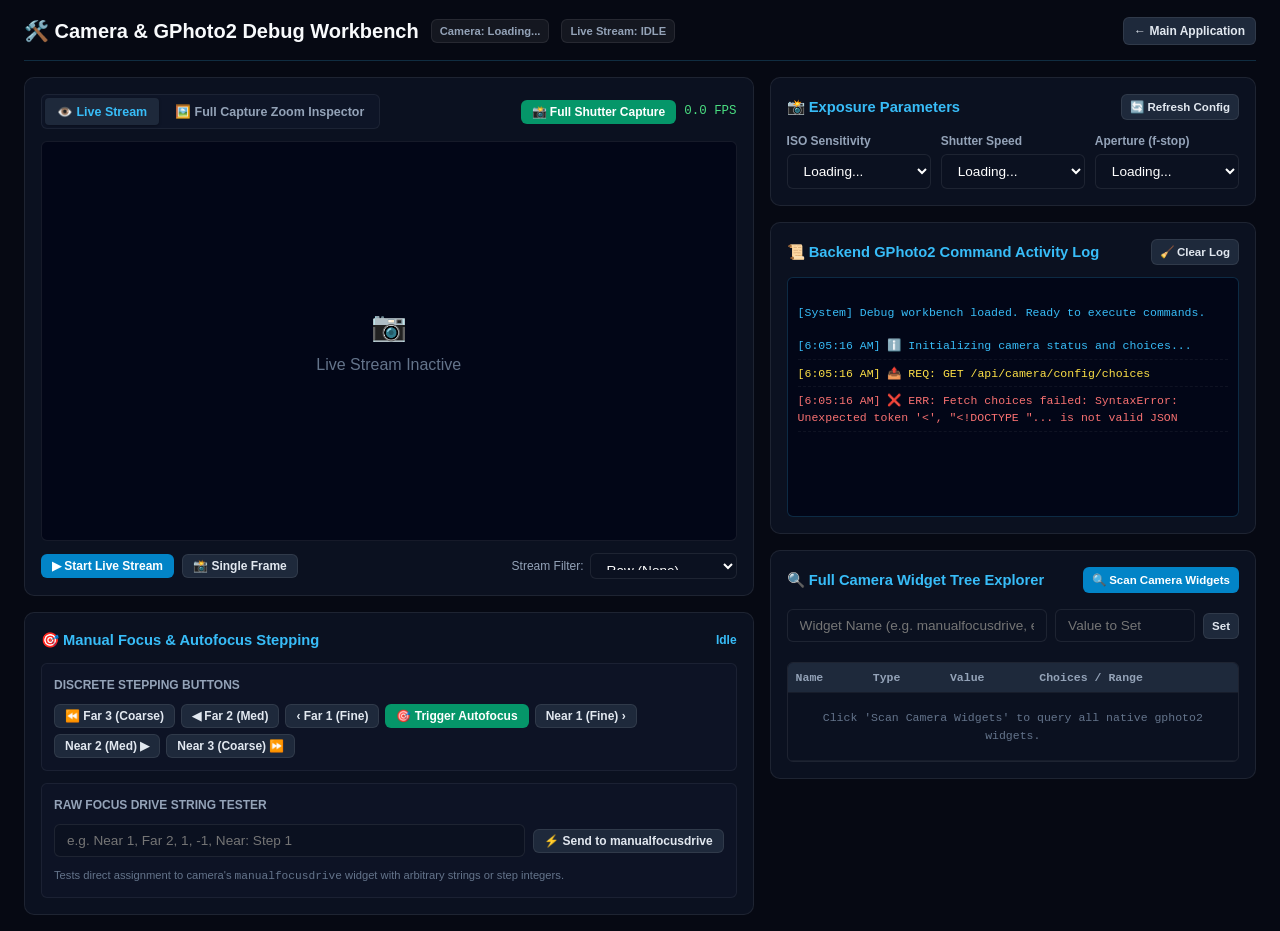
==== commit 02ae5bb4: "add readme" ====
--- a/frontend/debug_camera.html
+++ b/frontend/debug_camera.html
@@ -3,7 +3,7 @@
 <head>
     <meta charset="UTF-8">
     <meta name="viewport" content="width=device-width, initial-scale=1.0">
-    <title>CameraCommander — Camera & GPhoto2 Debug Workbench</title>
+    <title>pantiltlapse-rig — Camera & GPhoto2 Debug Workbench</title>
     <link rel="stylesheet" href="style.css?v=20260815_05">
     <style>
         body {
